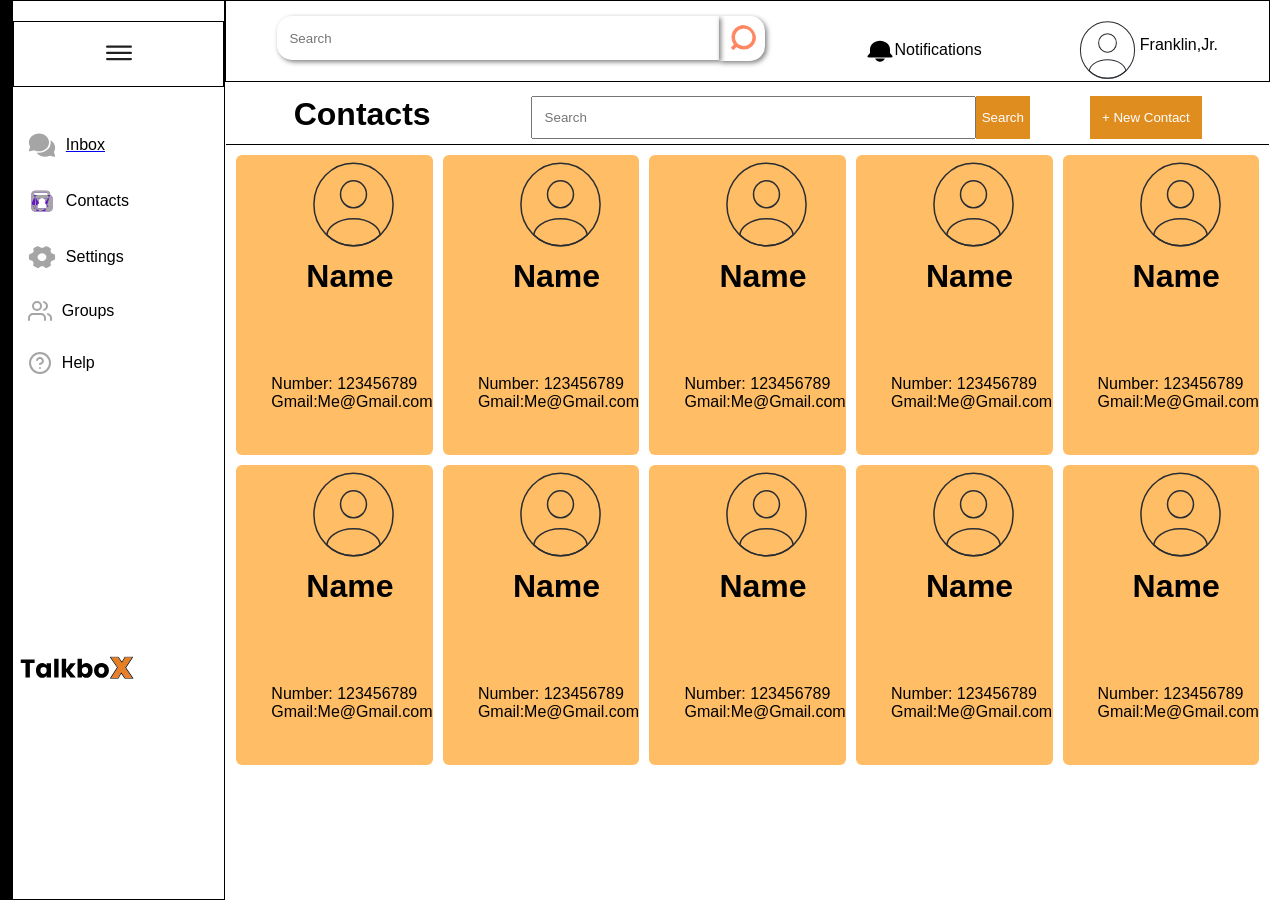
==== Contacts/index.html @ 60a2d7b0 "Add files via upload" ====
<!DOCTYPE html>
<html>
    <head>
        <title>
            Contacts
        </title>
        <link rel="stylesheet" href="style.css">
    </head>
    <body>
       <div class="FullGrid">
            <div class="BlackSidebar" ></div>
            <div class="SideMenu">
                <button class="HamMenuBtn" >
                    <img class="HamMenuImg" src="Images/HamburgermenuIcon.svg" alt="Open Menu">
                </button>
                <div class="MenuItem">
                    <a href="../Page 2/index.html"><button class="MenuOption" >
                        <img class="MenuIcon" src="Images/ChatIcon.svg" alt="Inbox">
                    <p  class="PStyling">
                        Inbox
                    </p>
                    </button></a>
                    
                    <button class="MenuOption" >
                        <img class="MenuIcon" src="Images/ContactIcon.svg" alt="Inbox">
                    <p  class="PStyling" >
                        Contacts
                    </p>
                    </button>
                    <button class="MenuOption" >
                        <img class="MenuIcon" src="Images/SettingIcon.svg" alt="Inbox">
                    <p  class="PStyling" >
                        Settings
                    </p>
                    </button>
                    <button class="MenuOption" >
                        <img class="MenuIcon" src="Images/group icon.svg" alt="Inbox">
                    <p  class="PStyling" >
                        Groups
                    </p>
                    </button>
                    <button class="MenuOption" >
                        <img class="MenuIcon" src="Images/HelpIcon.svg" alt="Inbox">
                    <p  class="PStyling" >
                        Help
                    </p>
                    </button>
                    <img class="Logo" src="Images/TalkboXLogo.svg" alt="">
                </div>
            </div>
            <div class="TopHeaderHolder">
                <div class="InputHolder">
                    <input placeholder="Search"  class="SearchInput"type="text"><button class="SearchBtn" ></button> 
                    <div class="ImgHolder" >
                        <img class="IconImg" src="Images/NotificationsIcons.svg" alt="Notifications"><p class="NotificationText" >Notifications</p>
                    </div>
                    <div class="ProfileHolder">
                            <img class="IconProfile" src="Images/ProfileIcon.svg" alt="You"><p class="ProfileName">Franklin,Jr.</p>
                            
                    </div>
                </div>
                <div class="ContactSearchHolder" >
                    <h1 class="ContactText" >Contacts</h1>
                     <input placeholder="Search" class="ContactSearch" type="text"><button class="ContactSearchBtn" >Search</button>
                     <button class="AddBtn" >+ New Contact</button>
                </div>
                <div class="ContactGrid">
                    <div class="Contact">
                        <div class="ContactProfile">
                            <img class="ContactProfileImg" src="Images/ProfileIcon.svg" alt="Contact">
                            <h1>Name</h1>
                        </div>
                        <div class="ContactInfo" >
                            <p>Number: 123456789</p>
                            <p>Gmail:Me@Gmail.com</p>
                        </div>
                    </div>
                    <div class="Contact">
                        <div class="ContactProfile">
                            <img class="ContactProfileImg" src="Images/ProfileIcon.svg" alt="Contact">
                            <h1>Name</h1>
                        </div>
                        <div class="ContactInfo" >
                            <p>Number: 123456789</p>
                            <p>Gmail:Me@Gmail.com</p>
                        </div>
                    </div> <div class="Contact">
                        <div class="ContactProfile">
                            <img class="ContactProfileImg" src="Images/ProfileIcon.svg" alt="Contact">
                            <h1>Name</h1>
                        </div>
                        <div class="ContactInfo" >
                            <p>Number: 123456789</p>
                            <p>Gmail:Me@Gmail.com</p>
                        </div>
                    </div> <div class="Contact">
                        <div class="ContactProfile">
                            <img class="ContactProfileImg" src="Images/ProfileIcon.svg" alt="Contact">
                            <h1>Name</h1>
                        </div>
                        <div class="ContactInfo" >
                            <p>Number: 123456789</p>
                            <p>Gmail:Me@Gmail.com</p>
                        </div>
                    </div> <div class="Contact">
                        <div class="ContactProfile">
                            <img class="ContactProfileImg" src="Images/ProfileIcon.svg" alt="Contact">
                            <h1>Name</h1>
                        </div>
                        <div class="ContactInfo" >
                            <p>Number: 123456789</p>
                            <p>Gmail:Me@Gmail.com</p>
                        </div>
                    </div> <div class="Contact">
                        <div class="ContactProfile">
                            <img class="ContactProfileImg" src="Images/ProfileIcon.svg" alt="Contact">
                            <h1>Name</h1>
                        </div>
                        <div class="ContactInfo" >
                            <p>Number: 123456789</p>
                            <p>Gmail:Me@Gmail.com</p>
                        </div>
                    </div> <div class="Contact">
                        <div class="ContactProfile">
                            <img class="ContactProfileImg" src="Images/ProfileIcon.svg" alt="Contact">
                            <h1>Name</h1>
                        </div>
                        <div class="ContactInfo" >
                            <p>Number: 123456789</p>
                            <p>Gmail:Me@Gmail.com</p>
                        </div>
                    </div> <div class="Contact">
                        <div class="ContactProfile">
                            <img class="ContactProfileImg" src="Images/ProfileIcon.svg" alt="Contact">
                            <h1>Name</h1>
                        </div>
                        <div class="ContactInfo" >
                            <p>Number: 123456789</p>
                            <p>Gmail:Me@Gmail.com</p>
                        </div>
                    </div> <div class="Contact">
                        <div class="ContactProfile">
                            <img class="ContactProfileImg" src="Images/ProfileIcon.svg" alt="Contact">
                            <h1>Name</h1>
                        </div>
                        <div class="ContactInfo" >
                            <p>Number: 123456789</p>
                            <p>Gmail:Me@Gmail.com</p>
                        </div>
                    </div> <div class="Contact">
                        <div class="ContactProfile">
                            <img class="ContactProfileImg" src="Images/ProfileIcon.svg" alt="Contact">
                            <h1>Name</h1>
                        </div>
                        <div class="ContactInfo" >
                            <p>Number: 123456789</p>
                            <p>Gmail:Me@Gmail.com</p>
                        </div>
                    </div>

                </div>
            </div>
        </div>
    </body>
</html>
---- Contacts/style.css ----
*{
    margin: 0px;
    font-family: sans-serif;
}
.FullGrid {
    display: grid;
    grid-template-columns: 0.05fr 0.9fr 4fr;
    height: 100vh;
}

.BlackSidebar {
    background-color: black;
}

.SideMenu {
    border-right: 3px solid var(--primary-color);
    display: flex;
    flex-direction: column;
    padding: 20px 0;
    transition: width 0.3s ease-in-out;
    border: 1px solid black;
}

.HamMenuBtn {
    background: transparent;
    border: 1px solid black;
    padding: 12px;
    cursor: pointer;
    transition: background-color 0.3s ease-in-out;
}

.MenuItem {
    display: flex;
    flex-direction: column;
    margin-top: 30px;
}

.MenuOption {
    display: flex;
    align-items: center;
    padding: 15px;
    background: transparent;
    border: none;
    cursor: pointer;
    transition: background-color 0.3s ease-in-out, padding 0.3s ease-in-out;
}

.MenuOption:hover {
    background-color: var(--secondary-color);
}

.MenuIcon {
    margin-right: 10px;
    transition: margin-right 0.3s ease-in-out;
}
.Logo{
    width: 60%;
    margin-top: 240px;
}
.PStyling {
    font-size: 16px;
    color: var(--text-color);
    transition: opacity 0.3s ease-in-out;
}
.TopHeaderHolder{
    width: 100%;
    height: 80px;
    border: 1px solid black;

}
.InputHolder{
    display: flex;
    margin-top: 15px;
    justify-content: center;
}
.SearchInput{

    padding: 12px;
    width: 40%;
    height: 20px;
    border-top-left-radius: 15px;
    border-bottom-left-radius: 15px;
    border: none;
    box-shadow: 2px 2px 5px grey;
}
.SearchBtn{
    border: none;
    border-top-right-radius: 15px;
    border-bottom-right-radius: 15px;
    background-image: url(Images/searchIconOrange.svg);
    padding-right: 40px;
    background-position: center;
    background-color: transparent;
    background-repeat: no-repeat;
    box-shadow: 2px 2px 5px grey;
    cursor: pointer;
    height: 45px;
}

.ImgHolder{
    margin-left: 100px;
    width: 30px;
    height: 30px;
    display: flex;
    margin-top: 20px;
}
.IconImg{
    width: 100%;
    height: 100%;
    margin-bottom: 10px;
}
.NotificationText{
    display: inline-block;
    margin-top: 5px;
}
.ProfileHolder{
    display: flex;
    height: 60px;
    margin-left: 180px;
}
.IconProfile{
    height: 68px;
}
.ProfileName{
    display: inline-block;
    margin-top: 20px;
}
.ContactSearchHolder{
    display: flex;
    margin-top: 20px;
    justify-content: center;
    border-bottom: 1px solid black;
}
.ContactSearch{
    padding: 12px;
    width: 40%;
    margin-bottom: 5px;
}
.ContactSearchBtn{
    background-color: #e08d20;
    border: none;
    color: white;
    margin-bottom: 5px;
}
.ContactText{
    margin-right: 100px;
}
.AddBtn{
    margin-left: 60px;
    padding: 12px;
    margin-bottom: 5px;
    background-color: #e08d20;
    color: white;
    border: none;
}
.ContactGrid{
    display: grid;
    margin-left: 10px;
    margin-right: 10px;
    margin-top: 10px;
    grid-template-columns: 1fr 1fr 1fr 1fr 1fr ;
    row-gap: 10px;
    column-gap: 10px;

}
.Contact{
    background-color: #FFBD66;
    border-radius: 6px;
    height: 300px;
}
.ContactProfile{
    margin-left: 70px;
}
.ContactInfo{
    margin-left: 35px;
    margin-top: 80px;
}
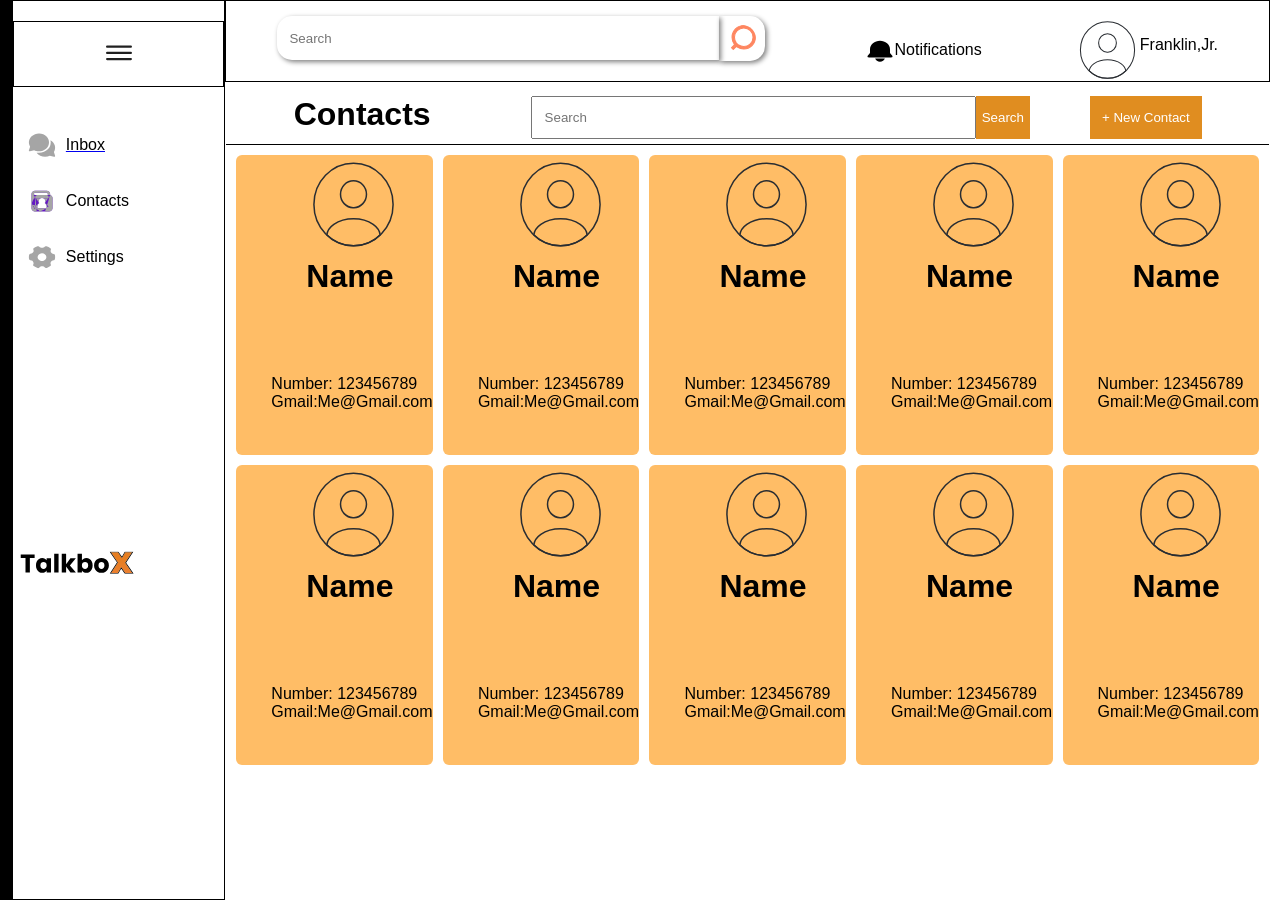
==== commit f3a54cd5: "Add files via upload" ====
--- a/Contacts/index.html
+++ b/Contacts/index.html
@@ -31,18 +31,6 @@
                         <img class="MenuIcon" src="Images/SettingIcon.svg" alt="Inbox">
                     <p  class="PStyling" >
                         Settings
-                    </p>
-                    </button>
-                    <button class="MenuOption" >
-                        <img class="MenuIcon" src="Images/group icon.svg" alt="Inbox">
-                    <p  class="PStyling" >
-                        Groups
-                    </p>
-                    </button>
-                    <button class="MenuOption" >
-                        <img class="MenuIcon" src="Images/HelpIcon.svg" alt="Inbox">
-                    <p  class="PStyling" >
-                        Help
                     </p>
                     </button>
                     <img class="Logo" src="Images/TalkboXLogo.svg" alt="">
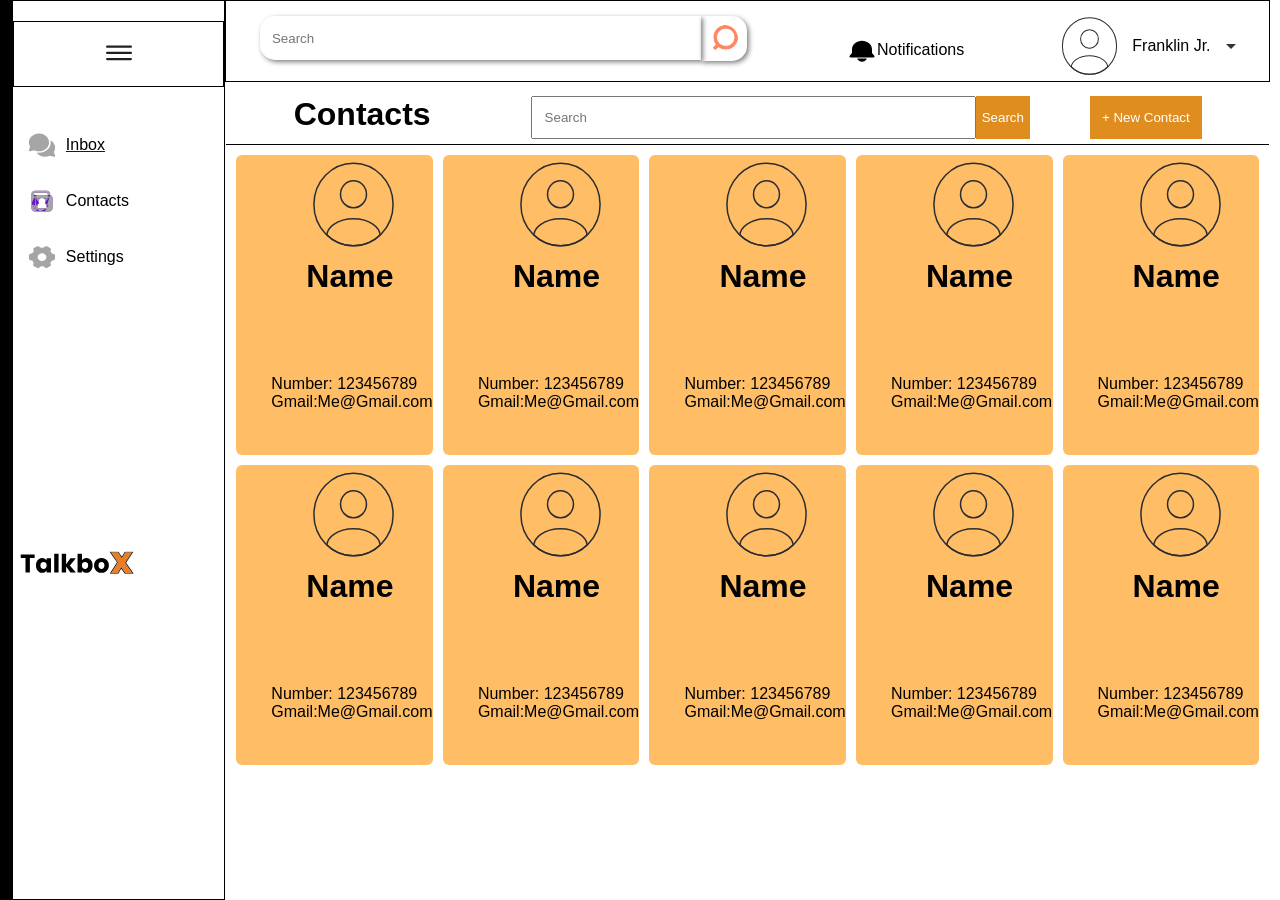
==== commit 741dbdd7: "Add files via upload" ====
--- a/Contacts/index.html
+++ b/Contacts/index.html
@@ -43,8 +43,44 @@
                         <img class="IconImg" src="Images/NotificationsIcons.svg" alt="Notifications"><p class="NotificationText" >Notifications</p>
                     </div>
                     <div class="ProfileHolder">
-                            <img class="IconProfile" src="Images/ProfileIcon.svg" alt="You"><p class="ProfileName">Franklin,Jr.</p>
-                            
+                        <img class="IconProfile" src="Images/ProfileIcon.svg" alt="You">
+                        <p class="ProfileName">Franklin Jr.</p>
+                        <div class="DropdownIcon"></div>
+                        <input type="checkbox" id="toggleProfileDropdown" class="toggleProfileDropdown">
+                        <label for="toggleProfileDropdown" class="ProfileDropdownLabel"></label>
+                        <div class="ProfileDropdown">
+                            <ul>
+                                <li><a href="#">Favorites</a></li>
+                                <li><label for="editProfileToggle">Edit Profile</label></li>
+                                <li><a href="../index.html">Log Out</a></li>
+                            </ul>
+                        </div>
+                        <input type="checkbox" id="editProfileToggle" class="hidden-checkbox">
+                        <div class="popup-overlay">
+                            <div class="popup-content">
+                                <label for="editProfileToggle" class="close-popup">&larr;</label>
+                                <h2 class="EditProfileText" >Edit Profile</h2>
+                                <div class="profile-icon">
+                                    <span class="icon"><img src="Images/ProfileIcon.svg" alt="You"></span>
+                                </div>
+                                <p>Share a little about yourself!</p>
+                                <form>
+                                    <div class="input-group">
+                                        <label for="fullName">Full Name</label>
+                                        <input type="text" id="fullName" name="fullName" placeholder="Franklin Jr.">
+                                    </div>
+                                    <div class="input-group">
+                                        <label for="email">Email</label>
+                                        <input type="email" id="email" name="email" placeholder="Franklin123@gmail.com">
+                                    </div>
+                                    <div class="input-group">
+                                        <label for="mobileNumber">Mobile Number</label>
+                                        <input type="tel" id="mobileNumber" name="mobileNumber" placeholder="+92 12345678">
+                                    </div>
+                                    <button type="submit" class="update-btn">Update</button>
+                                </form>
+                            </div>
+                        </div>
                     </div>
                 </div>
                 <div class="ContactSearchHolder" >
--- a/Contacts/style.css
+++ b/Contacts/style.css
@@ -174,4 +174,370 @@
 .ContactInfo{
     margin-left: 35px;
     margin-top: 80px;
+}
+.ProfileHolder {
+    display: flex;
+    align-items: center;
+    cursor: pointer;
+    position: relative;
+}
+
+.ProfileName {
+    margin: 0 10px;
+}
+
+.DropdownIcon {
+    width: 0;
+    height: 0;
+    border-left: 5px solid transparent;
+    border-right: 5px solid transparent;
+    border-top: 5px solid #333;
+    margin-left: 5px;
+}
+
+/* Hide the checkbox by default */
+.toggleProfileDropdown {
+    display: none;
+}
+
+.ProfileDropdownLabel {
+    position: absolute;
+    top: 0;
+    left: 0;
+    width: 100%;
+    height: 100%;
+    cursor: pointer;
+}
+
+/* Dropdown Menu */
+.ProfileDropdown {
+    display: none;
+    position: absolute;
+    top: 100%;
+    right: 0;
+    background-color: white;
+    border: 1px solid #ccc;
+    border-radius: 5px;
+    box-shadow: 0px 4px 6px rgba(0, 0, 0, 0.1);
+    z-index: 100;
+    width: 150px;
+}
+
+.ProfileDropdown ul {
+    list-style-type: none;
+    margin: 0;
+    padding: 0;
+}
+
+.ProfileDropdown ul li {
+    padding: 10px 15px;
+    text-align: left;
+    cursor: pointer;
+}
+
+.ProfileDropdown ul li:hover {
+    background-color: #f0f0f0;
+}
+
+.ProfileDropdown ul li a {
+    text-decoration: none;
+    color: #333;
+    display: block;
+}
+.hidden-checkbox {
+    display: none;
+}
+
+.popup-overlay {
+    display: none;
+    position: fixed;
+    top: 0;
+    left: 0;
+    width: 100%;
+    height: 100%;
+    background-color: rgba(0, 0, 0, 0.5);
+    z-index: 1000;
+}
+
+.popup-content {
+    position: absolute;
+    top: 50%;
+    left: 50%;
+    transform: translate(-50%, -50%);
+    background-color: white;
+    padding: 20px;
+    border-radius: 10px;
+    width: 80%;
+    max-width: 400px;
+}
+
+.close-popup {
+    position: absolute;
+    top: 10px;
+    left: 10px;
+    font-size: 24px;
+    cursor: pointer;
+}
+
+.profile-icon {
+    text-align: center;
+    font-size: 48px;
+    margin-bottom: 10px;
+}
+
+.input-group {
+    margin-bottom: 15px;
+}
+
+.input-group label {
+    display: block;
+    margin-bottom: 5px;
+}
+
+.input-group input {
+    width: 95%;
+    padding: 10px;
+    border: 1px solid #ccc;
+    border-radius: 5px;
+}
+
+.update-btn {
+    width: 100%;
+    padding: 10px;
+    background: linear-gradient(to right, #FFBD66, #FF7A7A);
+    border: none;
+    border-radius: 5px;
+    color: white;
+    font-size: 16px;
+    cursor: pointer;
+}
+
+#editProfileToggle:checked ~ .popup-overlay {
+    display: block;
+}
+.EditProfileText{
+ display: flex;
+ justify-content: center;
+}
+
+/* Style for the Edit Profile option in the dropdown */
+.ProfileDropdown ul li label {
+    cursor: pointer;
+    display: block;
+    width: 100%;
+}
+
+/* Show dropdown when checkbox is checked */
+.toggleProfileDropdown:checked ~ .ProfileDropdown {
+    display: block;
+}
+/* Base styles remain as they are */
+
+/* Large screens (desktops) */
+@media screen and (max-width: 1200px) {
+    .FullGrid {
+        grid-template-columns: 0.1fr 1fr 3fr;
+    }
+
+    .ContactGrid {
+        grid-template-columns: 1fr 1fr 1fr 1fr;
+    }
+}
+
+/* Medium screens (tablets) */
+@media screen and (max-width: 992px) {
+    .FullGrid {
+        grid-template-columns: 0.15fr 1fr 2fr;
+    }
+
+    .ContactGrid {
+        grid-template-columns: 1fr 1fr 1fr;
+    }
+
+    .SearchInput {
+        width: 30%;
+    }
+
+    .ImgHolder {
+        margin-left: 50px;
+    }
+
+    .ProfileHolder {
+        margin-left: 100px;
+    }
+}
+
+/* Small screens (large smartphones) */
+@media screen and (max-width: 768px) {
+    .FullGrid {
+        grid-template-columns: 0.2fr 1fr;
+    }
+
+    .BlackSidebar {
+        display: none;
+    }
+
+    .ContactGrid {
+        grid-template-columns: 1fr 1fr;
+    }
+
+    .SearchInput {
+        width: 50%;
+    }
+
+    .ImgHolder {
+        display: none;
+    }
+
+    .ProfileHolder {
+        margin-left: 20px;
+    }
+
+    .ContactSearchHolder {
+        flex-direction: column;
+        align-items: center;
+    }
+
+    .ContactSearch {
+        width: 70%;
+        margin-bottom: 10px;
+    }
+
+    .ContactSearchBtn, .AddBtn {
+        width: 70%;
+        margin-left: 0;
+        margin-bottom: 10px;
+    }
+}
+
+/* Extra small screens (small smartphones) */
+@media screen and (max-width: 576px) {
+    .FullGrid {
+        grid-template-columns: auto 1fr;
+    }
+    .TopHeaderHolder{width: 100%;}
+    .BlackSidebar {
+        display: none;
+    }
+    .popup-content {
+        width: 90%;
+        padding: 15px;
+    }
+
+    .close-popup {
+        top: 5px;
+        left: 5px;
+    }
+
+    .SideMenu {
+        position: fixed;
+        top: 0;
+        left: 0;
+        width: 60px;
+        height: 100vh;
+        padding: 10px 0;
+        z-index: 1000;
+        background-color: white;
+        overflow-y: auto;
+    }
+
+    .HamMenuBtn {
+        padding: 8px;
+    }
+
+    .MenuItem {
+        margin-top: 20px;
+    }
+
+    .MenuOption {
+        padding: 10px 0;
+        justify-content: center;
+    }
+
+    .MenuIcon {
+        margin-right: 0;
+    }
+
+    .PStyling {
+        display: none;
+    }
+    .IconProfile{
+        width: 40px;
+        margin-bottom: 20px;
+    }
+
+    .Logo {
+        width: 80%;
+        margin-top: 50px;
+    }
+
+    .TopHeaderHolder {
+        margin-left: 60px;
+    }
+
+    .InputHolder {
+        padding: 10px;
+    }
+
+    .SearchInput {
+        width: calc(100% - 40px);
+        margin-bottom: 10px;
+    }
+
+    .SearchBtn {
+        width: 40px;
+    }
+
+    .ProfileHolder {
+        margin-left: 0;
+        margin-top: 10px;
+    }
+
+    .ProfileName {
+        display: none;
+    }
+
+    .ContactSearchHolder {
+        flex-direction: column;
+        align-items: flex-start;
+        padding: 10px;
+    }
+
+    .ContactText {
+        margin-right: 0;
+        margin-bottom: 10px;
+    }
+
+    .ContactSearch {
+        width: 100%;
+        margin-bottom: 10px;
+    }
+
+    .ContactSearchBtn, .AddBtn {
+        width: 100%;
+        margin-left: 0;
+        margin-bottom: 10px;
+    }
+
+    .ContactGrid {
+        grid-template-columns: 1fr;
+        margin-left: 70px;
+        margin-right: 10px;
+    }
+
+    .Contact {
+        height: auto;
+        padding: 15px;
+    }
+
+    .ContactProfile {
+        margin-left: 0;
+        text-align: center;
+    }
+
+    .ContactInfo {
+        margin-left: 0;
+        margin-top: 15px;
+        text-align: center;
+    }
 }
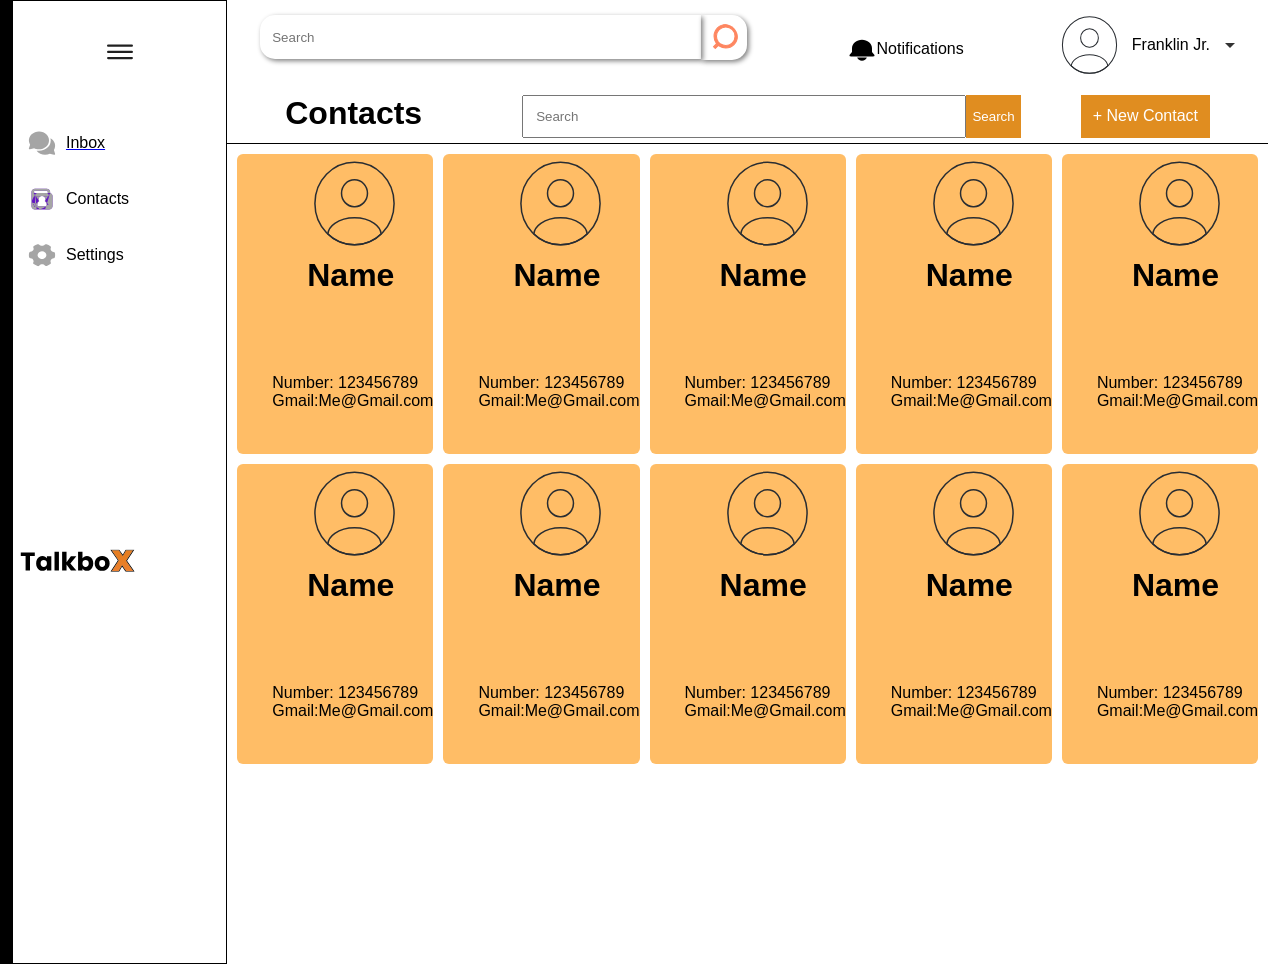
==== commit eea765a7: "Add files via upload" ====
--- a/Contacts/index.html
+++ b/Contacts/index.html
@@ -86,7 +86,55 @@
                 <div class="ContactSearchHolder" >
                     <h1 class="ContactText" >Contacts</h1>
                      <input placeholder="Search" class="ContactSearch" type="text"><button class="ContactSearchBtn" >Search</button>
-                     <button class="AddBtn" >+ New Contact</button>
+                     <label for="newContactToggle" class="AddBtn">+ New Contact</label>
+                     <input type="checkbox" id="newContactToggle" class="hidden-checkbox">
+<div class="popup-overlay">
+    <div class="popup-content">
+        <label for="newContactToggle" class="close-popup">&times;</label>
+        <h2>New Contact</h2>
+        <form>
+            <div class="input-group">
+                <label for="firstName">First Name</label>
+                <input type="text" id="firstName" name="firstName" required>
+            </div>
+            <div class="input-group">
+                <label for="lastName">Last Name</label>
+                <input type="text" id="lastName" name="lastName" required>
+            </div>
+            <div class="input-group">
+                <label for="phoneNumber">Phone Number</label>
+                <input type="tel" id="phoneNumber" name="phoneNumber" required>
+            </div>
+            <button type="submit" class="save-btn">Save Contact</button>
+        </form>
+    </div>
+</div>
+                     <!-- <input type="checkbox" id="editProfileToggle" class="hidden-checkbox">
+                        <div class="popup-overlay">
+                            <div class="popup-content">
+                                <label for="editProfileToggle" class="close-popup">&larr;</label>
+                                <h2 class="EditProfileText" >Edit Profile</h2>
+                                <div class="profile-icon">
+                                    <span class="icon"><img src="Images/ProfileIcon.svg" alt="You"></span>
+                                </div>
+                                <p>Share a little about yourself!</p>
+                                <form>
+                                    <div class="input-group">
+                                        <label for="fullName">Full Name</label>
+                                        <input type="text" id="fullName" name="fullName" placeholder="Franklin Jr.">
+                                    </div>
+                                    <div class="input-group">
+                                        <label for="email">Email</label>
+                                        <input type="email" id="email" name="email" placeholder="Franklin123@gmail.com">
+                                    </div>
+                                    <div class="input-group">
+                                        <label for="mobileNumber">Mobile Number</label>
+                                        <input type="tel" id="mobileNumber" name="mobileNumber" placeholder="+92 12345678">
+                                    </div>
+                                    <button type="submit" class="update-btn">Update</button>
+                                </form>
+                            </div>
+                        </div>-->
                 </div>
                 <div class="ContactGrid">
                     <div class="Contact">
--- a/Contacts/style.css
+++ b/Contacts/style.css
@@ -10,23 +10,22 @@
 
 .BlackSidebar {
     background-color: black;
+    height: 100%
 }
 
 .SideMenu {
-    border-right: 3px solid var(--primary-color);
+    border-right: 3px solid #e08d20;
     display: flex;
     flex-direction: column;
     padding: 20px 0;
-    transition: width 0.3s ease-in-out;
     border: 1px solid black;
 }
 
 .HamMenuBtn {
     background: transparent;
-    border: 1px solid black;
+    border: none;
     padding: 12px;
     cursor: pointer;
-    transition: background-color 0.3s ease-in-out;
 }
 
 .MenuItem {
@@ -64,9 +63,7 @@
 }
 .TopHeaderHolder{
     width: 100%;
-    height: 80px;
-    border: 1px solid black;
-
+    margin-bottom: 200px;
 }
 .InputHolder{
     display: flex;
@@ -331,6 +328,84 @@
 .toggleProfileDropdown:checked ~ .ProfileDropdown {
     display: block;
 }
+.hidden-checkbox {
+    display: none;
+}
+
+.popup-overlay {
+    display: none;
+    position: fixed;
+    top: 0;
+    left: 0;
+    width: 100%;
+    height: 100%;
+    background-color: rgba(0, 0, 0, 0.5);
+    z-index: 1000;
+}
+
+.popup-content {
+    position: absolute;
+    top: 50%;
+    left: 50%;
+    transform: translate(-50%, -50%);
+    background-color: white;
+    padding: 20px;
+    border-radius: 10px;
+    width: 80%;
+    max-width: 400px;
+}
+
+.close-popup {
+    position: absolute;
+    top: 10px;
+    right: 10px;
+    font-size: 24px;
+    cursor: pointer;
+}
+
+.input-group {
+    margin-bottom: 15px;
+}
+
+.input-group label {
+    display: block;
+    margin-bottom: 5px;
+}
+
+.input-group input {
+    width: 100%;
+    padding: 10px;
+    border: 1px solid #ccc;
+    border-radius: 5px;
+    box-sizing: border-box;
+}
+
+.save-btn {
+    width: 100%;
+    padding: 10px;
+    background: linear-gradient(to right, #FFBD66, #FF7A7A);
+    border: none;
+    border-radius: 5px;
+    color: white;
+    font-size: 16px;
+    cursor: pointer;
+}
+
+#newContactToggle:checked ~ .popup-overlay {
+    display: block;
+}
+
+/* Style for the New Contact button */
+.AddBtn {
+    display: inline-block;
+    margin-left: 60px;
+    padding: 12px;
+    margin-bottom: 5px;
+    background-color: #e08d20;
+    color: white;
+    border: none;
+    cursor: pointer;
+}
 /* Base styles remain as they are */
 
 /* Large screens (desktops) */
